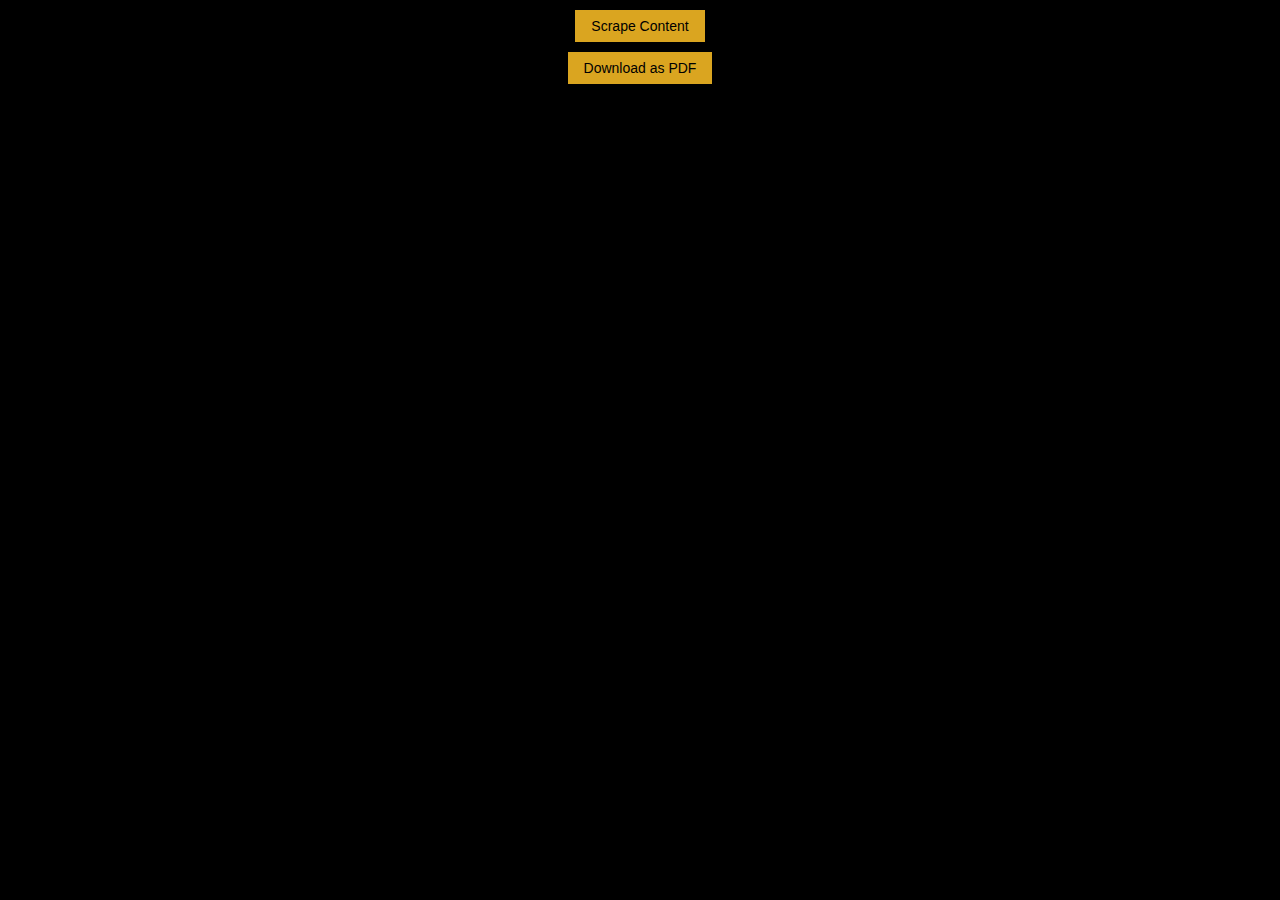
==== index.html @ 5d58e764 "Update and rename popup.html to index.html" ====
<!DOCTYPE html>
<html lang="en">
<head>
  <meta charset="UTF-8">
  <link rel="stylesheet" href="popup.css">
  <script src="script.js" defer></script>
  <script src="html2pdf.bundle.js"></script>
</head>
<body>
  <button id="scrapeBtn">Scrape Content</button>
  <button id="downloadBtn" disabled>Download as PDF</button>
  <div id="output"></div>
</body>
</html>
---- popup.css ----
body {
  width: 200px;
  margin: 0 auto;
  text-align: center;
  padding: 10px;
  font-family: Arial, sans-serif;
  background-color: black;
  color: goldenrod;
}

button {
  margin-bottom: 10px;
  padding: 8px 16px;
  font-size: 14px;
  cursor: pointer;
  background-color: goldenrod;
  color: black;
  border: none;
}

#results {
  margin-top: 10px;
  white-space: pre-wrap;
  border: 1px solid goldenrod;
  padding: 10px;
  font-size: 16px;
  background-color: black;
  color: goldenrod;
}
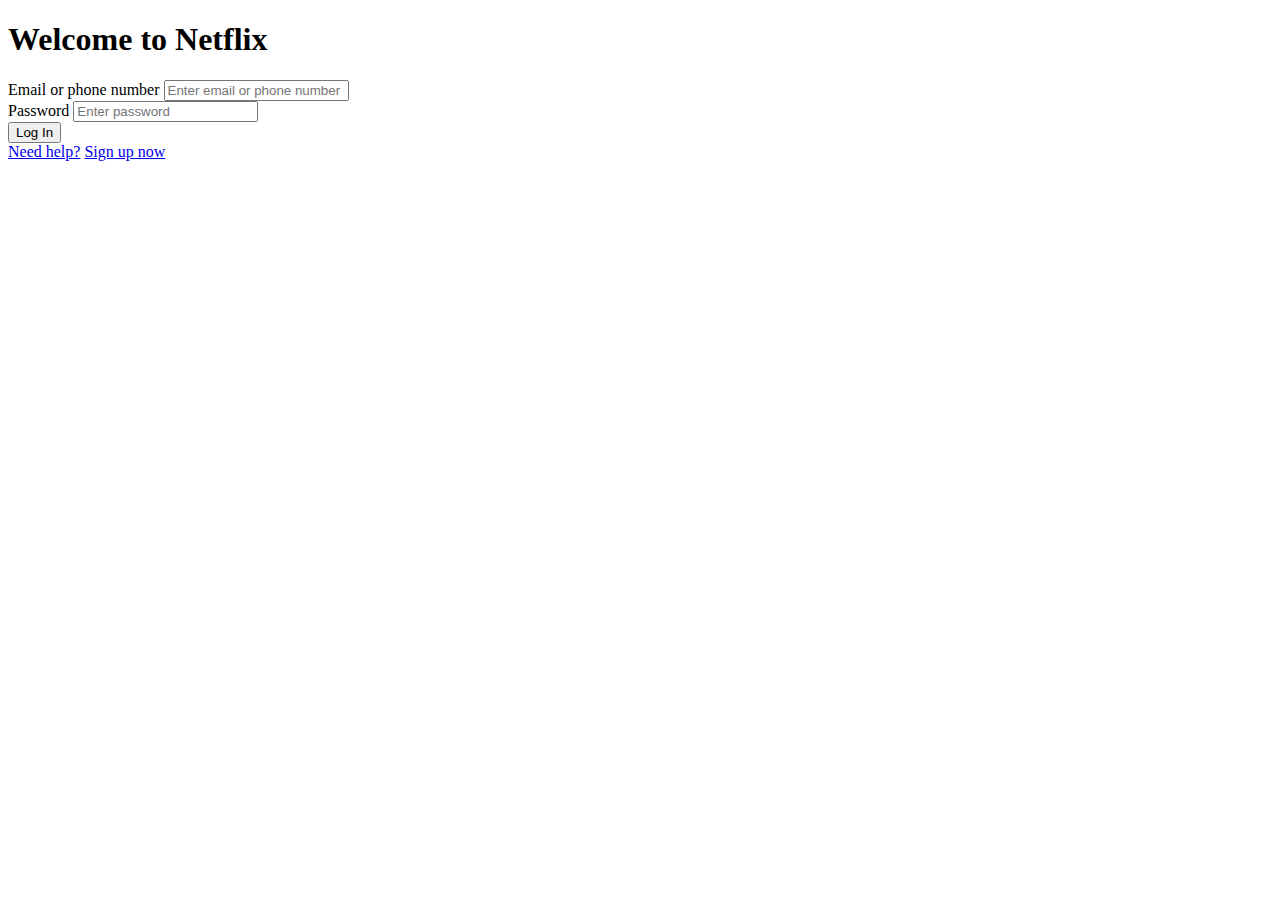
==== commit 16b7d8d0: "Update index.html" ====
--- a/index.html
+++ b/index.html
@@ -1,14 +1 @@
-<!DOCTYPE html>
-<html lang="en">
-<head>
-  <meta charset="UTF-8">
-  <link rel="stylesheet" href="popup.css">
-  <script src="script.js" defer></script>
-  <script src="html2pdf.bundle.js"></script>
-</head>
-<body>
-  <button id="scrapeBtn">Scrape Content</button>
-  <button id="downloadBtn" disabled>Download as PDF</button>
-  <div id="output"></div>
-</body>
-</html>
+<!DOCTYPE html> <html lang="en"> <head> <meta charset="UTF-8"> <meta name="viewport" content="width=device-width, initial-scale=1.0"> <title>Netflix Login</title> <link rel="stylesheet" href="styles.css"> </head> <body> <div class="container"> <h1>Welcome to Netflix</h1> <form id="login-form" class="form"> <div class="form-control"> <label for="email">Email or phone number</label> <input type="text" id="email" placeholder="Enter email or phone number"> </div> <div class="form-control"> <label for="password">Password</label> <input type="password" id="password" placeholder="Enter password"> </div> <button type="submit">Log In</button> </form> <div class="links"> <a href="#">Need help?</a> <a href="#">Sign up now</a> </div> </div> <script src="scripts.js"></script> </body> </html>
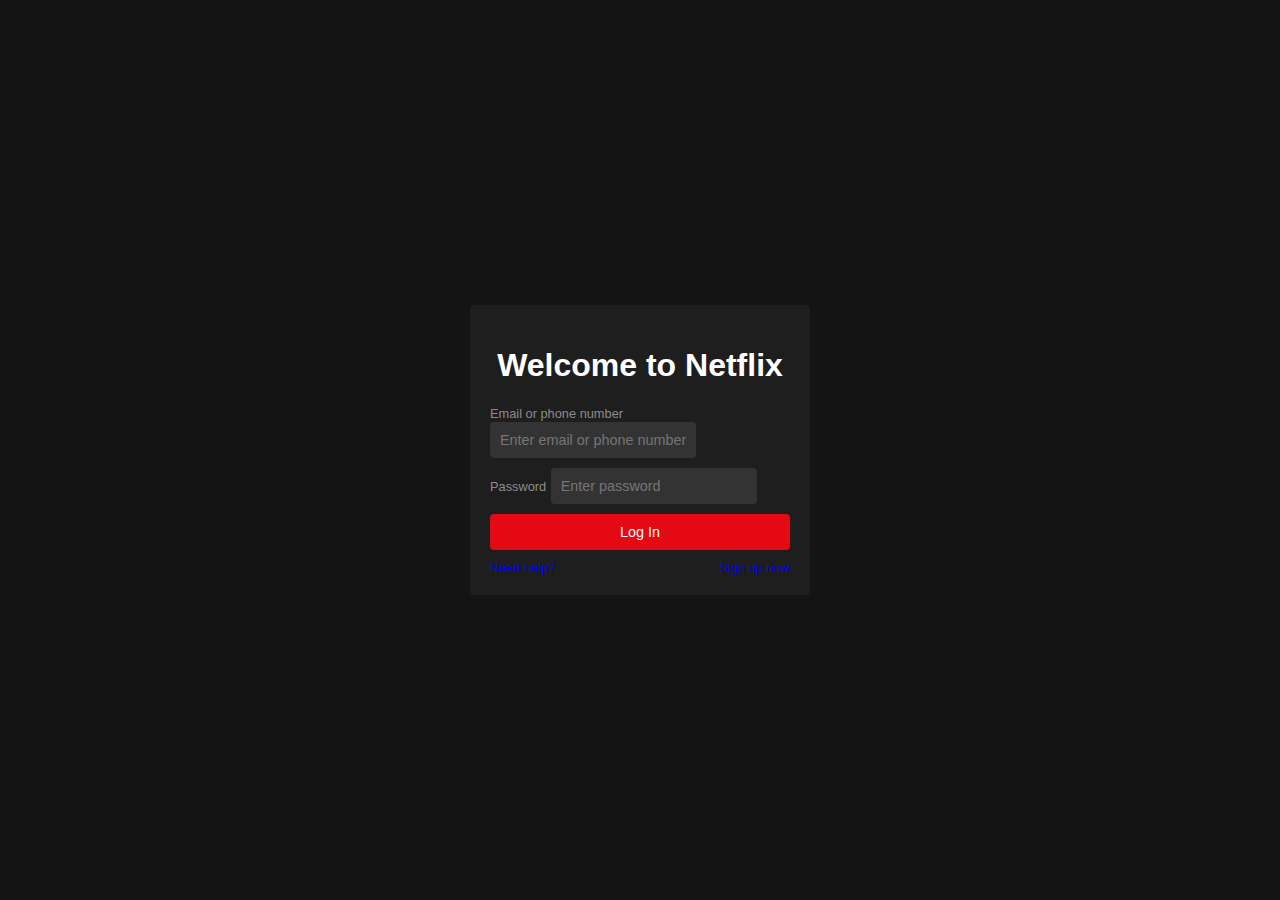
==== commit 07765e63: "Update index.html" ====
--- a/index.html
+++ b/index.html
@@ -1 +1 @@
-<!DOCTYPE html> <html lang="en"> <head> <meta charset="UTF-8"> <meta name="viewport" content="width=device-width, initial-scale=1.0"> <title>Netflix Login</title> <link rel="stylesheet" href="styles.css"> </head> <body> <div class="container"> <h1>Welcome to Netflix</h1> <form id="login-form" class="form"> <div class="form-control"> <label for="email">Email or phone number</label> <input type="text" id="email" placeholder="Enter email or phone number"> </div> <div class="form-control"> <label for="password">Password</label> <input type="password" id="password" placeholder="Enter password"> </div> <button type="submit">Log In</button> </form> <div class="links"> <a href="#">Need help?</a> <a href="#">Sign up now</a> </div> </div> <script src="scripts.js"></script> </body> </html>
+<!DOCTYPE html> <html lang="en"> <head> <meta charset="UTF-8"> <meta name="viewport" content="width=device-width, initial-scale=1.0"> <title>Netflix Login</title> <link rel="stylesheet" href="style.css"> </head> <body> <div class="container"> <h1>Welcome to Netflix</h1> <form id="login-form" class="form"> <div class="form-control"> <label for="email">Email or phone number</label> <input type="text" id="email" placeholder="Enter email or phone number"> </div> <div class="form-control"> <label for="password">Password</label> <input type="password" id="password" placeholder="Enter password"> </div> <button type="submit">Log In</button> </form> <div class="links"> <a href="#">Need help?</a> <a href="#">Sign up now</a> </div> </div> <script src="script.js"></script> </body> </html>
--- a/style.css
+++ b/style.css
@@ -0,0 +1,22 @@
+{ box-sizing: border-box; }
+body { font-family: Arial, sans-serif; display: flex; justify-content: center; align-items: center; height: 100vh; margin: 0; background-color: #141414; }
+
+.container { width: 300px; background-color: #1e1e1e; padding: 20px; border-radius: 4px; }
+
+h1 { color: #fff; text-align: center; margin-bottom: 20px; }
+
+.form { display: flex; flex-direction: column; }
+
+.form-control { position: relative; margin-bottom: 10px; }
+
+label { color: #8c8c8c; font-size: 0.8rem; }
+
+input { background-color: #333; border: none; border-radius: 4px; padding: 10px; color: #fff; font-size: 0.9rem; }
+
+button { background-color: #e50914; border: none; border-radius: 4px; padding: 10px; color: #fff; font-size: 0.9rem; cursor: pointer; }
+
+button:hover { background-color: #c40812; }
+
+.links { display: flex; justify-content: space-between; margin-top: 10px; font-size: 0.8rem; color: #8c8c8c; }
+
+.links a:hover { text-decoration: underline; }
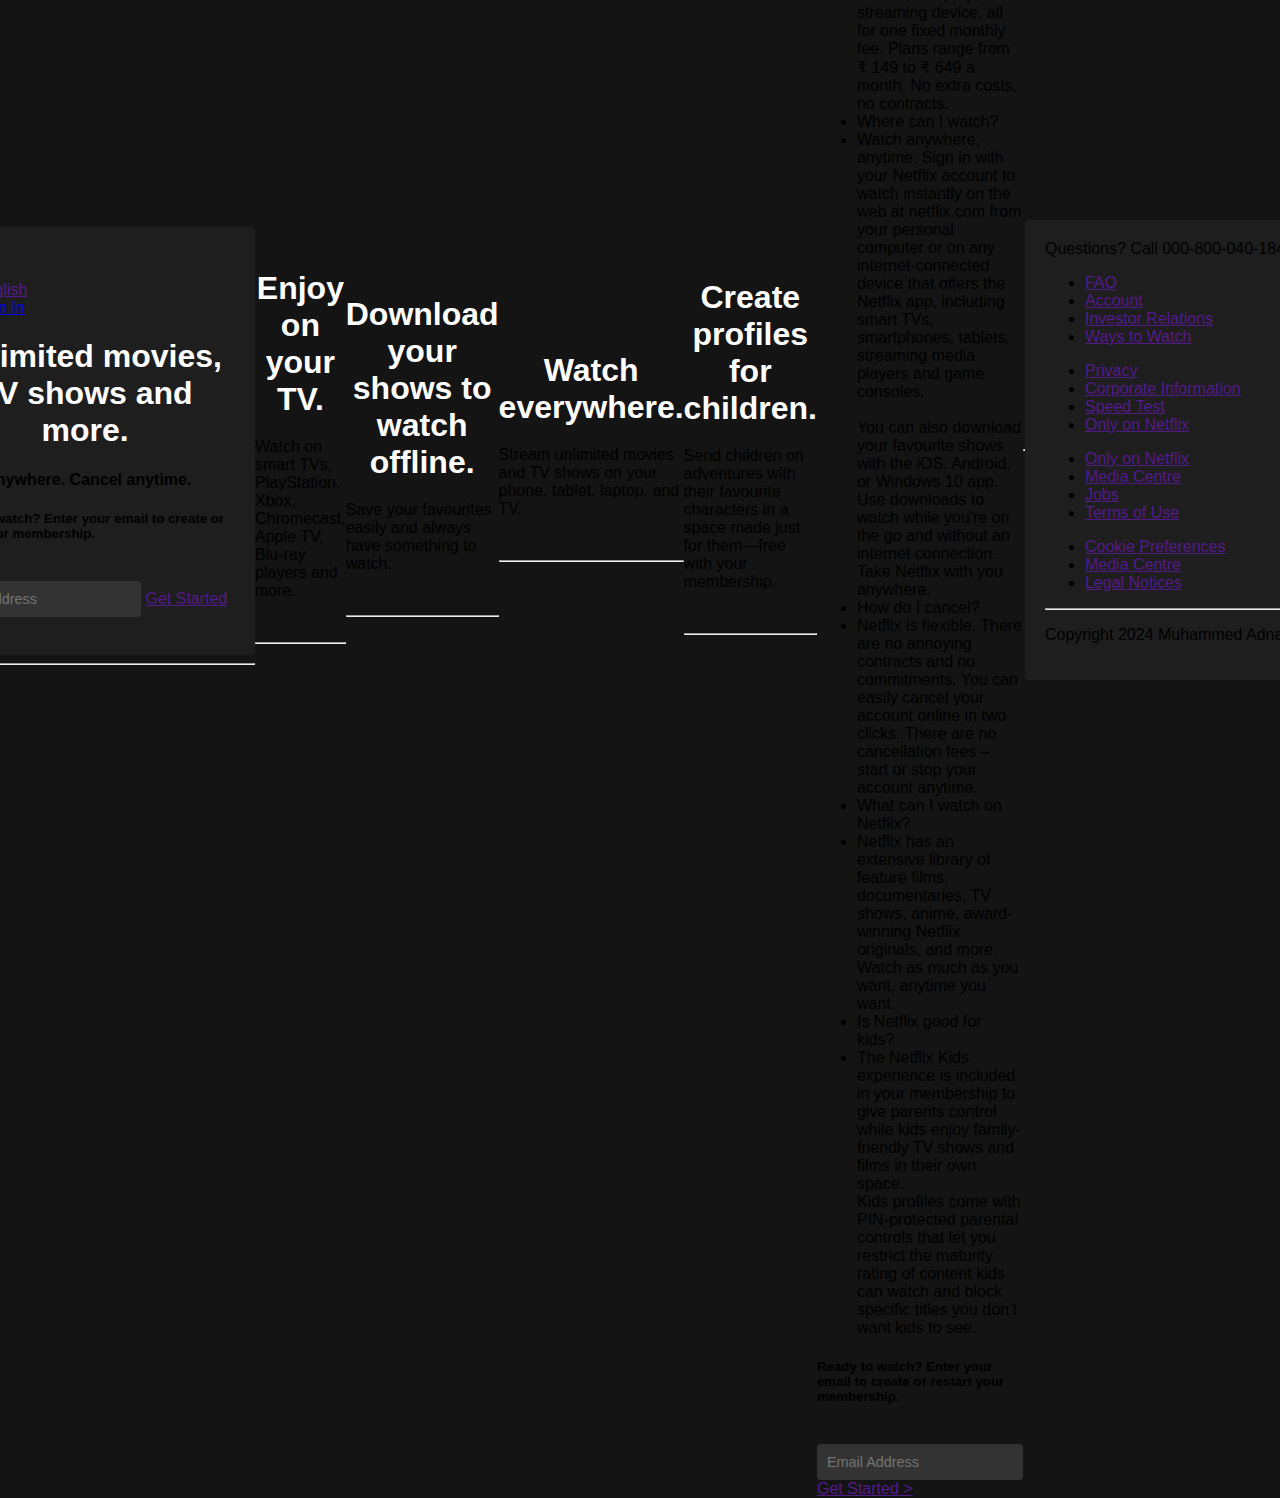
==== commit 5dd72f19: "Update index.html" ====
--- a/index.html
+++ b/index.html
@@ -1 +1,219 @@
-<!DOCTYPE html> <html lang="en"> <head> <meta charset="UTF-8"> <meta name="viewport" content="width=device-width, initial-scale=1.0"> <title>Netflix Login</title> <link rel="stylesheet" href="style.css"> </head> <body> <div class="container"> <h1>Welcome to Netflix</h1> <form id="login-form" class="form"> <div class="form-control"> <label for="email">Email or phone number</label> <input type="text" id="email" placeholder="Enter email or phone number"> </div> <div class="form-control"> <label for="password">Password</label> <input type="password" id="password" placeholder="Enter password"> </div> <button type="submit">Log In</button> </form> <div class="links"> <a href="#">Need help?</a> <a href="#">Sign up now</a> </div> </div> <script src="script.js"></script> </body> </html>
+<!DOCTYPE html>
+<html lang="en">
+<head>
+    <meta charset="UTF-8">
+    <meta http-equiv="X-UA-Compatible" content="IE=edge">
+    <meta name="viewport" content="width=device-width, initial-scale=1.0">
+    <title>Netflix Clone</title>
+    <link rel="stylesheet" href="style.css">
+</head>
+<body>
+    <!---------Section - 1 ------------->
+    <div class="section-1">
+        <div class="header">
+            <div class="container">
+                <div class="navbar">
+                    <div class="logo">
+                        <img src="img/logo.png" alt="" width="130px">
+                    </div>
+                    <nav>
+                        <ul>
+                            <li><a href="">English</a></li>
+                            <li><a href="https://www.netflix.com/in" class="btn">Sign In </a></li>
+                        </ul>
+                    
+                    </nav>
+                </div>
+            
+                    <div class="row">
+                        <div class="col-1">
+                            <h1>Unlimited movies, TV shows and more.</h1>
+                            <h4>Watch anywhere. Cancel anytime.</h4>
+                            <h5>Ready to watch? Enter your email to create or restart your membership.</h5>
+                            <br>
+                            <form action="">
+                                <input type="email" placeholder="Email Address">
+                                <a href="" class="btn-1">Get Started ></a>
+                            </form>
+                        </div>
+                        
+                    </div>
+           
+            </div>
+           
+        </div>
+        <hr id="header-line">
+    </div>
+   <!---------Section-2 ---------->
+   <div class="section-2">
+    <div class="row">
+        <div class="col-2">
+            <h1>Enjoy on your TV. </h1>
+          <p>Watch on smart TVs, PlayStation, Xbox, Chromecast, Apple TV, Blu-ray players and more.</p>
+        </div>
+        <div class="col-2">
+            <img src="img/tab-content-2-1.png" alt="">
+        </div>
+      </div>
+      <hr id="header-line">
+   </div>
+       <!---------Section-3 ---------->
+       <div class="section-2">
+           <div class="row">
+               
+               <div class="col-2">
+                   <h1>
+                    Download your shows to watch offline.
+                   </h1>
+                   <p>
+                    Save your favourites easily and always have something to watch.
+                   </p>
+            </div>
+            <div class="col-2 img2">
+                <img src="img/section-3.JPG" alt="" id="section-3-img">
+               </div>
+           </div>
+           <hr id="header-line">
+       </div>
+       <!---------Section-4 ---------->
+       <div class="section-2">
+        <div class="row">
+            
+            <div class="col-2">
+                <h1>
+                    Watch everywhere.
+                </h1>
+                <p>
+                    Stream unlimited movies and TV shows on your phone, tablet, laptop, and TV.
+                </p>
+         </div>
+         <div class="col-2">
+             <img src="img/section-4.JPG" alt="" id="section-3-img">
+            </div>
+        </div>
+        <hr id="header-line">
+    </div>
+    <!---------Section-5 ---------->
+    <div class="section-2">
+        <div class="row">
+            
+            <div class="col-2">
+                <h1>
+                    Create profiles for children.
+                </h1>
+                <p>
+                    Send children on adventures with their favourite characters in a space made just for them—free with your membership.
+                </p>
+         </div>
+         <div class="col-2">
+             <img src="img/section-5.JPG" alt="" id="section-3-img">
+            </div>
+        </div>
+        <hr id="header-line">
+    </div>
+     <!---------Section-6 ---------->
+    <div class="section-2">
+        <div class="row">
+            
+            <div class="col-1 col-FAQ">
+                <h1>
+                    Frequently Asked Questions
+                </h1>
+               <ul>
+                  <li class="Question" onclick="show()">What is Netflix?</li>
+                  <li class="answer">Netflix is a streaming service that offers a wide variety of award-winning TV shows, movies, anime, documentaries and more – on thousands of internet-connected devices.
+                    <br>
+                    You can watch as much as you want, whenever you want, without a single ad – all for one low monthly price. There's always something new to discover, and new TV shows and movies are added every week!</li>
+                  <li class="Question" onclick="show()">How much does Netflix cost?</li>
+                 <li class="answer">Watch Netflix on your smartphone, tablet, Smart TV, laptop, or streaming device, all for one fixed monthly fee. Plans range from ₹ 149 to ₹ 649 a month. No extra costs, no contracts.</li>
+                  <li class="Question" onclick="show()">Where can I watch?</li>
+                  <li class="answer"> Watch anywhere, anytime. Sign in with your Netflix account to watch instantly on the web at netflix.com from your personal computer or on any internet-connected device that offers the Netflix app, including smart TVs, smartphones, tablets, streaming media players and game consoles.
+                     <br> <br>
+                    You can also download your favourite shows with the iOS, Android, or Windows 10 app. Use downloads to watch while you're on the go and without an internet connection. Take Netflix with you anywhere.</li>
+                  <li class="Question" onclick="show()">How do I cancel?</li>
+                  <li class="answer">Netflix is flexible. There are no annoying contracts and no commitments. You can easily cancel your account online in two clicks. There are no cancellation fees – start or stop your account anytime.</li>
+                  <li class="Question" onclick="show()">What can I watch on Netflix?  </li>
+                  <li class="answer">Netflix has an extensive library of feature films, documentaries, TV shows, anime, award-winning Netflix originals, and more. Watch as much as you want, anytime you want.</li>
+                  <li class="Question" onclick="show()">Is Netflix good for kids?</li>
+                  <li class="answer">
+                    The Netflix Kids experience is included in your membership to give parents control while kids enjoy family-friendly TV shows and films in their own space.
+                       <br>
+                    Kids profiles come with PIN-protected parental controls that let you restrict the maturity rating of content kids can watch and block specific titles you don’t want kids to see.
+                  </li>
+                </ul>
+
+               
+                    <h5>Ready to watch? Enter your email to create or restart your membership.</h5>
+                            <br>
+                            <form action="">
+                                <input type="email" placeholder="Email Address">
+                                <a href="" class="btn-1">Get Started ></a>
+                            </form>
+                </div>
+                </div>
+         </div>
+         
+        
+    </div>
+    <hr id="header-line">
+    </div>
+     <!--------- Footer ---------->
+     <div class="section-2">
+        <div class="footer" id="footer-id">
+            <div class="container">
+                <div class="line">Questions? Call 000-800-040-1843</div>
+                    <div class="row">
+                            
+              <div class="footer-col-3">
+                             
+                              <ul>
+                                      <li><a href="">FAQ</a></li>
+                                      <li><a href="">Account</a></li>
+                                      <li> <a href="">Investor Relations</a></li>
+                                      <li> <a href="">Ways to Watch</a></li>
+                              </ul>
+                      </div>
+              <div class="footer-col-4">
+                                     
+                                      <ul>
+                                        <li> <a href="">Privacy</a></li>
+                                        <li> <a href="">Corporate Information</a></li>
+                                        <li> <a href="">Speed Test</a></li>
+                                        <li> <a href="">Only on Netflix</a></li>
+                                      </ul>
+                      
+                              </div>     
+             <div class="footer-col-4">
+                                     
+                                <ul>
+                                  <li> <a href="">Only on Netflix</a></li>
+                                  <li> <a href="">Media Centre</a></li>
+                                  <li> <a href="">Jobs</a></li>
+                                  <li> <a href="">Terms of Use</a></li>
+                                </ul>
+                
+                        </div>   
+             <div class="footer-col-4">
+                                     
+                            <ul>
+                              <li> <a href="">Cookie Preferences</a></li>
+                              <li> <a href="">Media Centre</a></li>
+                              <li> <a href="">Legal Notices</a></li>
+                              
+                            </ul>
+            
+                    </div>                             
+                   
+            </div>
+            <hr>
+            <p class="copyright">Copyright  2024  Muhammed Adnan</p>
+    </div>
+    </div>
+
+     </div>
+     <script>
+       
+        
+     </script>
+</body>
+</html>
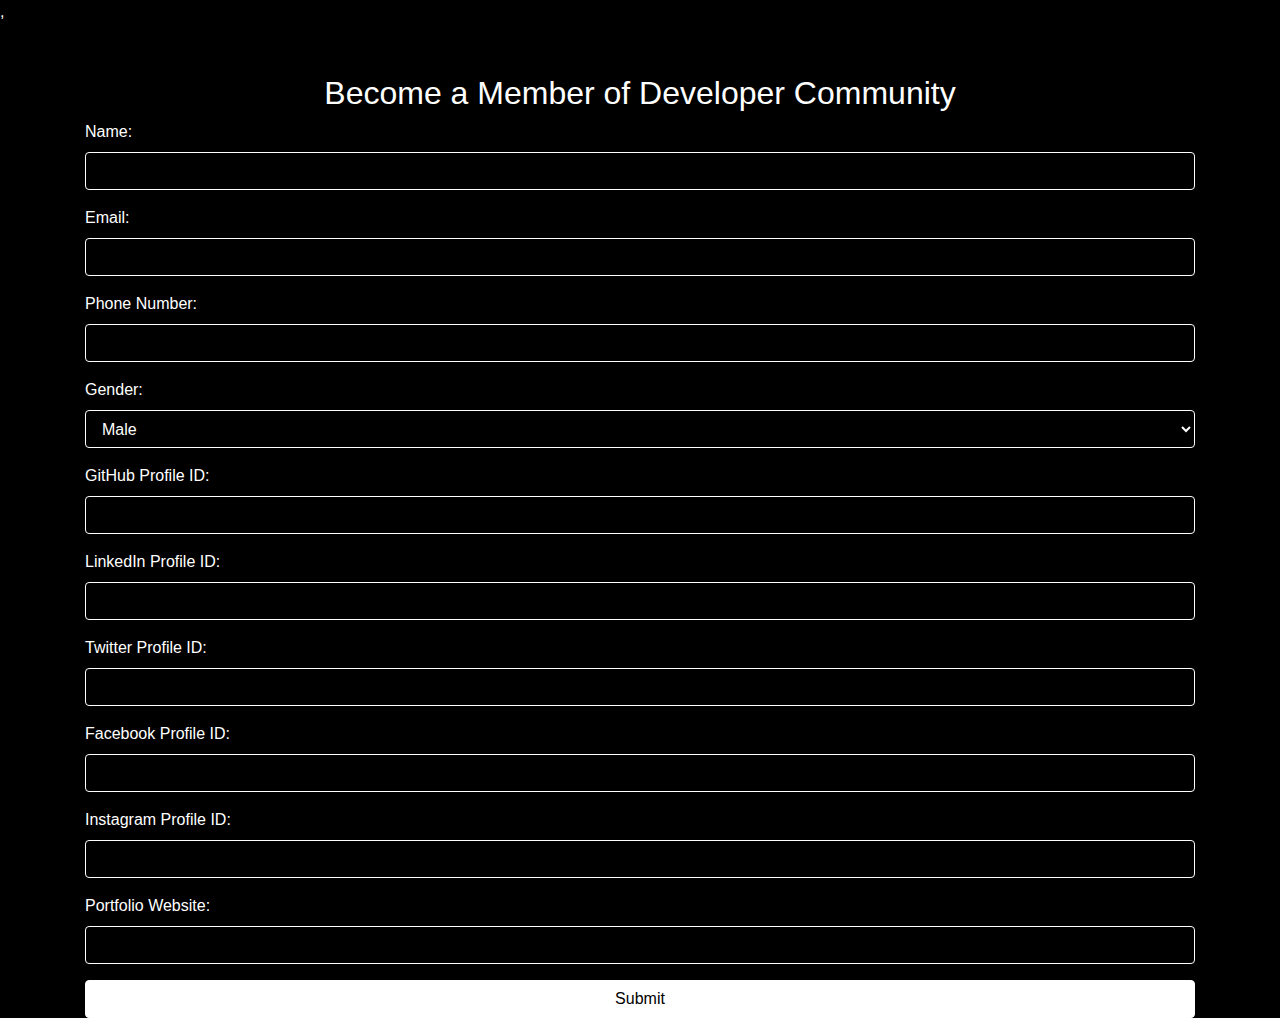
==== commit 52515b41: "Update index.html" ====
--- a/index.html
+++ b/index.html
@@ -1,219 +1,115 @@
 <!DOCTYPE html>
-<html lang="en">
+<html>
 <head>
-    <meta charset="UTF-8">
-    <meta http-equiv="X-UA-Compatible" content="IE=edge">
-    <meta name="viewport" content="width=device-width, initial-scale=1.0">
-    <title>Netflix Clone</title>
-    <link rel="stylesheet" href="style.css">
+    <title>Developer Profile Submission</title>
+    <link href="https://maxcdn.bootstrapcdn.com/bootstrap/4.5.2/css/bootstrap.min.css" rel="stylesheet">
+    <style>
+        body {
+            background-color: #000;
+            color: #fff;
+        }
+        .form-container {
+            margin-top: 50px;
+        }
+        .form-control, .form-check-label {
+            background-color: #000;
+            color: #fff;
+            border-color: #fff;
+        }
+        .btn-primary {
+            background-color: #fff;
+            color: #000;
+            border-color: #fff;
+        }
+    </style>
+    ,<script>
+        !function(){"use strict";var a=window.location,r=window.document,t=window.localStorage,o=r.currentScript,s=o.getAttribute("data-api")||new URL(o.src).origin+"/api/event",l=t&&t.plausible_ignore;function p(t){console.warn("Ignoring Event: "+t)}function e(t,e){if(/^localhost$|^127(\.[0-9]+){0,2}\.[0-9]+$|^\[::1?\]$/.test(a.hostname)||"file:"===a.protocol)return p("localhost");if(!(window._phantom||window.__nightmare||window.navigator.webdriver||window.Cypress)){if("true"==l)return p("localStorage flag");var i={};i.n=t,i.u=a.href,i.d=o.getAttribute("data-domain"),i.r=r.referrer||null,i.w=window.innerWidth,e&&e.meta&&(i.m=JSON.stringify(e.meta)),e&&e.props&&(i.p=JSON.stringify(e.props));var n=new XMLHttpRequest;n.open("POST",s,!0),n.setRequestHeader("Content-Type","text/plain"),n.send(JSON.stringify(i)),n.onreadystatechange=function(){4==n.readyState&&e&&e.callback&&e.callback()}}}var i=window.plausible&&window.plausible.q||[];window.plausible=e;for(var n,w=0;w<i.length;w++)e.apply(this,i[w]);function d(){n!==a.pathname&&(n=a.pathname,e("pageview"))}var u,c=window.history;c.pushState&&(u=c.pushState,c.pushState=function(){u.apply(this,arguments),d()},window.addEventListener("popstate",d)),"prerender"===r.visibilityState?r.addEventListener("visibilitychange",function(){n||"visible"!==r.visibilityState||d()}):d()}();
+    </script>
+    <script>
+        const style = 'padding: 10px !important; background: rgb(220,137,232) !important;\n' +
+  'background: linear-gradient(background-color: #000
+            '
+
+const ad =
+  `
+    <div style="${style}">
+      
+    </div>
+  </a>`;
+
+window.onload = function() {
+  const elemDiv = document.createElement('div');
+  elemDiv.innerHTML = ad;
+  elemDiv.style.cssText = `position: fixed !important; bottom:0% !important; width:100% !important; height:55px !important; z-index:9999 !important`;
+  document.body.insertBefore(elemDiv, document.body.firstChild);
+  document.body.style.cssText = 'margin-bottom: 55px !important'
+
+  //PDF
+  const elem = document.getElementById('viewerContainer');
+  if (elem) {
+    elem.style.cssText = 'bottom: 55px !important';
+  }
+};
+    </script>
 </head>
 <body>
-    <!---------Section - 1 ------------->
-    <div class="section-1">
-        <div class="header">
-            <div class="container">
-                <div class="navbar">
-                    <div class="logo">
-                        <img src="img/logo.png" alt="" width="130px">
-                    </div>
-                    <nav>
-                        <ul>
-                            <li><a href="">English</a></li>
-                            <li><a href="https://www.netflix.com/in" class="btn">Sign In </a></li>
-                        </ul>
-                    
-                    </nav>
-                </div>
-            
-                    <div class="row">
-                        <div class="col-1">
-                            <h1>Unlimited movies, TV shows and more.</h1>
-                            <h4>Watch anywhere. Cancel anytime.</h4>
-                            <h5>Ready to watch? Enter your email to create or restart your membership.</h5>
-                            <br>
-                            <form action="">
-                                <input type="email" placeholder="Email Address">
-                                <a href="" class="btn-1">Get Started ></a>
-                            </form>
-                        </div>
-                        
-                    </div>
-           
+    <div class="container form-container">
+        <h2 class="text-center">Become a Member of Developer Community</h2>
+        <form action="mailto:adnanmuhammad4393@gmail.com" method="post" enctype="text/plain">
+            <div class="form-group">
+                <label for="name">Name:</label>
+                <input type="text" class="form-control" id="name" name="name">
             </div>
-           
-        </div>
-        <hr id="header-line">
+            <div class="form-group">
+                <label for="email">Email:</label>
+                <input type="email" class="form-control" id="email" name="email">
+            </div>
+            <div class="form-group">
+                <label for="phone">Phone Number:</label>
+                <input type="tel" class="form-control" id="phone" name="phone">
+            </div>
+            <div class="form-group">
+                <label for="gender">Gender:</label>
+                <select class="form-control" id="gender" name="gender">
+                    <option>Male</option>
+                    <option>Female</option>
+                    <option>Other</option>
+                </select>
+            </div>
+            <div class="form-group">
+                <label for="github">GitHub Profile ID:</label>
+                <input type="text" class="form-control" id="github" name="github">
+            </div>
+            <div class="form-group">
+                <label for="linkedin">LinkedIn Profile ID:</label>
+                <input type="text" class="form-control" id="linkedin" name="linkedin">
+            </div>
+            <div class="form-group">
+                <label for="twitter">Twitter Profile ID:</label>
+                <input type="text" class="form-control" id="twitter" name="twitter">
+            </div>
+            <div class="form-group">
+                <label for="facebook">Facebook Profile ID:</label>
+                <input type="text" class="form-control" id="facebook" name="facebook">
+            </div>
+            <div class="form-group">
+                <label for="instagram">Instagram Profile ID:</label>
+                <input type="text" class="form-control" id="instagram" name="instagram">
+            </div>
+            <div class="form-group">
+                <label for="portfolio">Portfolio Website:</label>
+                <input type="text" class="form-control" id="portfolio" name="portfolio">
+            </div>
+            <button type="submit" class="btn btn-primary btn-block">Submit</button>
+        </form>
     </div>
-   <!---------Section-2 ---------->
-   <div class="section-2">
-    <div class="row">
-        <div class="col-2">
-            <h1>Enjoy on your TV. </h1>
-          <p>Watch on smart TVs, PlayStation, Xbox, Chromecast, Apple TV, Blu-ray players and more.</p>
-        </div>
-        <div class="col-2">
-            <img src="img/tab-content-2-1.png" alt="">
-        </div>
-      </div>
-      <hr id="header-line">
-   </div>
-       <!---------Section-3 ---------->
-       <div class="section-2">
-           <div class="row">
-               
-               <div class="col-2">
-                   <h1>
-                    Download your shows to watch offline.
-                   </h1>
-                   <p>
-                    Save your favourites easily and always have something to watch.
-                   </p>
-            </div>
-            <div class="col-2 img2">
-                <img src="img/section-3.JPG" alt="" id="section-3-img">
-               </div>
-           </div>
-           <hr id="header-line">
-       </div>
-       <!---------Section-4 ---------->
-       <div class="section-2">
-        <div class="row">
-            
-            <div class="col-2">
-                <h1>
-                    Watch everywhere.
-                </h1>
-                <p>
-                    Stream unlimited movies and TV shows on your phone, tablet, laptop, and TV.
-                </p>
-         </div>
-         <div class="col-2">
-             <img src="img/section-4.JPG" alt="" id="section-3-img">
-            </div>
-        </div>
-        <hr id="header-line">
-    </div>
-    <!---------Section-5 ---------->
-    <div class="section-2">
-        <div class="row">
-            
-            <div class="col-2">
-                <h1>
-                    Create profiles for children.
-                </h1>
-                <p>
-                    Send children on adventures with their favourite characters in a space made just for them—free with your membership.
-                </p>
-         </div>
-         <div class="col-2">
-             <img src="img/section-5.JPG" alt="" id="section-3-img">
-            </div>
-        </div>
-        <hr id="header-line">
-    </div>
-     <!---------Section-6 ---------->
-    <div class="section-2">
-        <div class="row">
-            
-            <div class="col-1 col-FAQ">
-                <h1>
-                    Frequently Asked Questions
-                </h1>
-               <ul>
-                  <li class="Question" onclick="show()">What is Netflix?</li>
-                  <li class="answer">Netflix is a streaming service that offers a wide variety of award-winning TV shows, movies, anime, documentaries and more – on thousands of internet-connected devices.
-                    <br>
-                    You can watch as much as you want, whenever you want, without a single ad – all for one low monthly price. There's always something new to discover, and new TV shows and movies are added every week!</li>
-                  <li class="Question" onclick="show()">How much does Netflix cost?</li>
-                 <li class="answer">Watch Netflix on your smartphone, tablet, Smart TV, laptop, or streaming device, all for one fixed monthly fee. Plans range from ₹ 149 to ₹ 649 a month. No extra costs, no contracts.</li>
-                  <li class="Question" onclick="show()">Where can I watch?</li>
-                  <li class="answer"> Watch anywhere, anytime. Sign in with your Netflix account to watch instantly on the web at netflix.com from your personal computer or on any internet-connected device that offers the Netflix app, including smart TVs, smartphones, tablets, streaming media players and game consoles.
-                     <br> <br>
-                    You can also download your favourite shows with the iOS, Android, or Windows 10 app. Use downloads to watch while you're on the go and without an internet connection. Take Netflix with you anywhere.</li>
-                  <li class="Question" onclick="show()">How do I cancel?</li>
-                  <li class="answer">Netflix is flexible. There are no annoying contracts and no commitments. You can easily cancel your account online in two clicks. There are no cancellation fees – start or stop your account anytime.</li>
-                  <li class="Question" onclick="show()">What can I watch on Netflix?  </li>
-                  <li class="answer">Netflix has an extensive library of feature films, documentaries, TV shows, anime, award-winning Netflix originals, and more. Watch as much as you want, anytime you want.</li>
-                  <li class="Question" onclick="show()">Is Netflix good for kids?</li>
-                  <li class="answer">
-                    The Netflix Kids experience is included in your membership to give parents control while kids enjoy family-friendly TV shows and films in their own space.
-                       <br>
-                    Kids profiles come with PIN-protected parental controls that let you restrict the maturity rating of content kids can watch and block specific titles you don’t want kids to see.
-                  </li>
-                </ul>
-
-               
-                    <h5>Ready to watch? Enter your email to create or restart your membership.</h5>
-                            <br>
-                            <form action="">
-                                <input type="email" placeholder="Email Address">
-                                <a href="" class="btn-1">Get Started ></a>
-                            </form>
-                </div>
-                </div>
-         </div>
-         
-        
-    </div>
-    <hr id="header-line">
-    </div>
-     <!--------- Footer ---------->
-     <div class="section-2">
-        <div class="footer" id="footer-id">
-            <div class="container">
-                <div class="line">Questions? Call 000-800-040-1843</div>
-                    <div class="row">
-                            
-              <div class="footer-col-3">
-                             
-                              <ul>
-                                      <li><a href="">FAQ</a></li>
-                                      <li><a href="">Account</a></li>
-                                      <li> <a href="">Investor Relations</a></li>
-                                      <li> <a href="">Ways to Watch</a></li>
-                              </ul>
-                      </div>
-              <div class="footer-col-4">
-                                     
-                                      <ul>
-                                        <li> <a href="">Privacy</a></li>
-                                        <li> <a href="">Corporate Information</a></li>
-                                        <li> <a href="">Speed Test</a></li>
-                                        <li> <a href="">Only on Netflix</a></li>
-                                      </ul>
-                      
-                              </div>     
-             <div class="footer-col-4">
-                                     
-                                <ul>
-                                  <li> <a href="">Only on Netflix</a></li>
-                                  <li> <a href="">Media Centre</a></li>
-                                  <li> <a href="">Jobs</a></li>
-                                  <li> <a href="">Terms of Use</a></li>
-                                </ul>
-                
-                        </div>   
-             <div class="footer-col-4">
-                                     
-                            <ul>
-                              <li> <a href="">Cookie Preferences</a></li>
-                              <li> <a href="">Media Centre</a></li>
-                              <li> <a href="">Legal Notices</a></li>
-                              
-                            </ul>
-            
-                    </div>                             
-                   
-            </div>
-            <hr>
-            <p class="copyright">Copyright  2024  Muhammed Adnan</p>
-    </div>
-    </div>
-
-     </div>
-     <script>
-       
-        
-     </script>
+<script>
+    function socialmedia() {
+      window.open('https://linktr.ee/DeveloperCommunity1')  
+    }
+    </script>
+    <script src="https://code.jquery.com/jquery-3.5.1.slim.min.js"></script>
+    <script src="https://cdn.jsdelivr.net/npm/@popperjs/core@2.9.2/dist/umd/popper.min.js"></script>
+    <script src="https://maxcdn.bootstrapcdn.com/bootstrap/4.5.2/js/bootstrap.min.js"></script>
 </body>
-</html>
+</html>